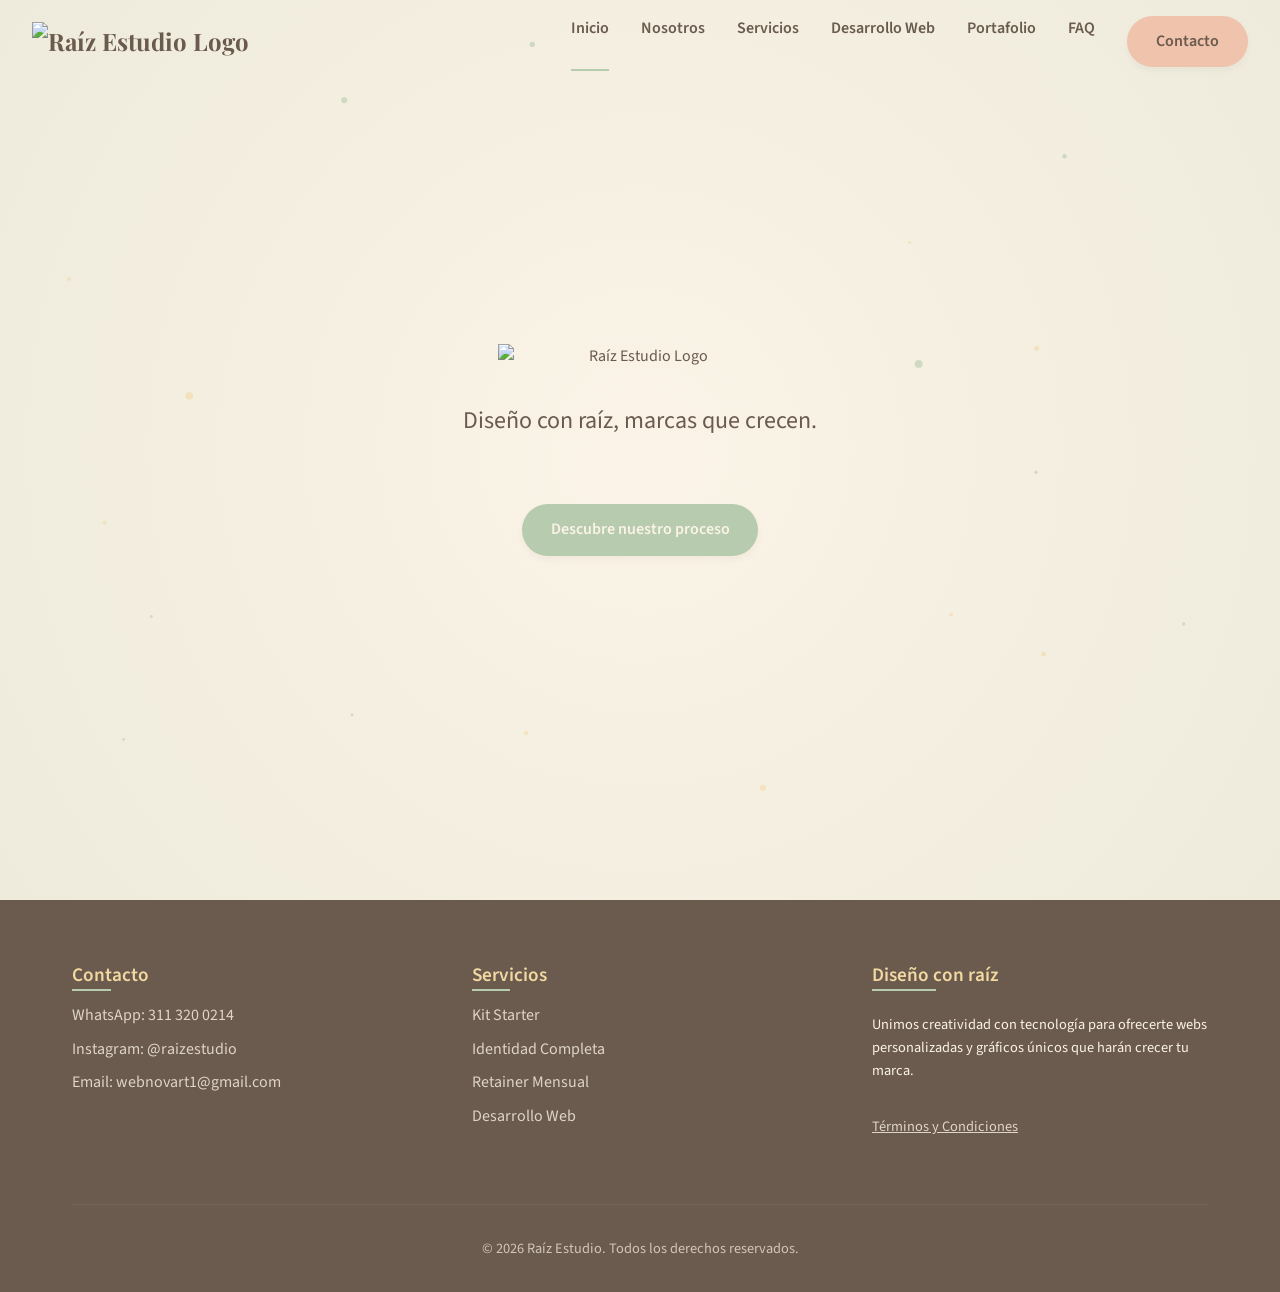
==== index.html @ c8e25a86 "Subir página renovada (HTML, CSS, JS y assets)" ====
<!DOCTYPE html>
<html lang="es">

<head>
  <meta charset="UTF-8">
  <meta name="viewport" content="width=device-width, initial-scale=1.0">
  <title>Inicio | Raíz Estudio</title>
  <link rel="preconnect" href="https://fonts.googleapis.com">
  <link rel="preconnect" href="https://fonts.gstatic.com" crossorigin>
  <link
    href="https://fonts.googleapis.com/css2?family=Playfair+Display:ital,wght@0,400;0,600;0,700;1,400&family=Source+Sans+3:ital,wght@0,400;0,600;1,400&display=swap"
    rel="stylesheet">
  <link rel="stylesheet" href="css/variables.css">
  <link rel="stylesheet" href="css/base.css">
  <link rel="stylesheet" href="css/components.css">
  <link rel="stylesheet" href="css/sections.css">
  <link rel="stylesheet" href="css/footer.css">
</head>

<body class="home-page">

  <nav class="navbar">
    <div class="nav-logo">
      <a href="index.html" style="display: flex; align-items: center;">
        <img src="assets/images/logo-raiz.png" alt="Raíz Estudio Logo">
      </a>
    </div>
    <button class="hamburger">
      <span class="hamburger-line"></span>
      <span class="hamburger-line"></span>
      <span class="hamburger-line"></span>
    </button>
    <div class="nav-links">
      <a href="index.html" class="active">Inicio</a>
      <a href="nosotros.html">Nosotros</a>
      <a href="servicios.html">Servicios</a>
      <a href="desarrolloweb.html">Desarrollo Web</a>
      <a href="portafolio.html">Portafolio</a>
      <a href="faq.html">FAQ</a>
      <a href="contacto.html" class="btn btn-primary">Contacto</a>
    </div>
  </nav>

  <main>

    <section id="inicio" class="hero">
      <canvas id="hero-canvas"></canvas>
      <div class="hero-content">
        <img src="assets/images/logo-raiz.png" alt="Raíz Estudio Logo" class="hero-logo">
        <h1 class="hero-title" style="display: none;">Raíz Estudio</h1>
        <p class="hero-subtitle">Diseño con raíz, marcas que crecen.</p>
        <a href="nosotros.html" class="btn btn-secondary">Descubre nuestro proceso</a>
      </div>
    </section>

  </main>

  <footer>
    <div class="container">
      <div class="footer-grid">
        <div class="footer-section">
          <h3>Contacto</h3>
          <ul>
            <li><a href="https://wa.me/3113200214">WhatsApp: 311 320 0214</a></li>
            <li><a href="https://instagram.com/raizestudio">Instagram: @raizestudio</a></li>
            <li><a href="mailto:webnovart1@gmail.com">Email: webnovart1@gmail.com</a></li>
          </ul>
        </div>
        <div class="footer-section">
          <h3>Servicios</h3>
          <ul>
            <li><a href="servicios.html">Kit Starter</a></li>
            <li><a href="servicios.html">Identidad Completa</a></li>
            <li><a href="servicios.html">Retainer Mensual</a></li>
            <li><a href="servicios.html">Desarrollo Web</a></li>
          </ul>
        </div>
        <div class="footer-section">
          <h3>Diseño con raíz</h3>
          <p style="font-size: 0.9rem; margin-top: 10px;">Unimos creatividad con tecnología para ofrecerte webs
            personalizadas y gráficos únicos que harán crecer tu marca.</p>
          <a href="terminos.html" style="font-size: 0.9rem; text-decoration: underline;">Términos y Condiciones</a>
        </div>
      </div>
      <div class="copyright">
        &copy; 2026 Raíz Estudio. Todos los derechos reservados.
      </div>
    </div>
  </footer>


  <script src="data/portfolio-data.js"></script>
  <script src="js/app.js"></script>
</body>

</html>
---- css/variables.css ----
:root {
  /* Paleta de Colores Pastel */
  --color-crema: #FBF3E7;
  --color-salvia: #B7CBAE;
  --color-durazno: #EFC3AC;
  --color-mantequilla: #F2D9A1;
  --color-tierra: #6B5A4E;
  --color-blanco: #ffffff;
  --color-tierra-transparente: rgba(107, 90, 78, 0.1);

  /* Tipografía */
  --font-serif: 'Playfair Display', serif;
  --font-sans: 'Source Sans 3', sans-serif;

  /* Sombras y Transiciones */
  --shadow-sm: 0 4px 6px rgba(107, 90, 78, 0.05);
  --shadow-md: 0 10px 20px rgba(107, 90, 78, 0.08);
  --shadow-lg: 0 20px 40px rgba(107, 90, 78, 0.12);
  --transition-fast: 0.2s ease;
  --transition-normal: 0.4s cubic-bezier(0.25, 0.8, 0.25, 1);
  --transition-slow: 0.8s cubic-bezier(0.22, 1, 0.36, 1);

  /* Espaciado */
  --spacing-xs: 0.5rem;
  --spacing-sm: 1rem;
  --spacing-md: 2rem;
  --spacing-lg: 4rem;
  --spacing-xl: 8rem;

  /* Radios de borde */
  --radius-sm: 8px;
  --radius-md: 16px;
  --radius-lg: 24px;
  --radius-full: 9999px;
}

/* Base font sizes for rem scaling */
html {
  font-size: 16px;
  scroll-behavior: smooth;
}

@media (max-width: 768px) {
  html {
    font-size: 14px;
  }
}

/*-- campo de index interactivo--*/
.mobile-optimized {
  background: rgba(183, 203, 174, 0.15);
  border-radius: var(--radius-lg);
  padding: var(--spacing-lg) var(--spacing-md);
  margin: var(--spacing-lg) auto;
  max-width: 1200px;
}

.mobile-optimized-content {
  display: flex;
  align-items: center;
  gap: var(--spacing-lg);
  flex-wrap: wrap;
  justify-content: center;
}

.mobile-text {
  max-width: 500px;
}

.mobile-text h2 {
  color: var(--color-tierra);
  margin-bottom: var(--spacing-sm);
  font-size: 2rem;
}

.mobile-text .check {
  color: var(--color-salvia);
  font-weight: bold;
  margin-right: 5px;
}

.mobile-mockup {
  position: relative;
  width: 270px;
  height: 540px;
  display: flex;
  align-items: center;
  justify-content: center;
}

.phone-frame {
  width: 250px;
  height: 500px;
  border-radius: 38px;
  border: 8px solid var(--color-tierra);
  background: var(--color-tierra);
  box-shadow: var(--shadow-lg);
  overflow: hidden;
  position: relative;
}

.phone-frame iframe {
  width: 100%;
  height: 100%;
  border: none;
  border-radius: 30px;
  background: var(--color-crema);
}

.phone-glow {
  position: absolute;
  z-index: -1;
  width: 255px;
  height: 510px;
  left: 0;
  top: 0;
  border-radius: 40px;
  box-shadow: 0 0 30px rgba(183, 203, 174, 0.5), 0 0 15px rgba(239, 195, 172, 0.4);
  pointer-events: none;
}

.immersive-experience {
  max-width: 1200px;
  margin: var(--spacing-lg) auto;
  text-align: center;
  padding: 0 var(--spacing-md);
}

.interactive-row {
  display: flex;
  flex-wrap: wrap;
  gap: var(--spacing-md);
  justify-content: center;
  margin-top: var(--spacing-md);
}

.immersive-item {
  background: var(--color-blanco);
  border-radius: var(--radius-md);
  padding: var(--spacing-md);
  box-shadow: var(--shadow-md);
  min-width: 200px;
  max-width: 220px;
  display: flex;
  flex-direction: column;
  align-items: center;
  justify-content: center;
  gap: var(--spacing-xs);
  position: relative;
  transition: transform 0.3s ease;
}

.immersive-item span {
  font-weight: 600;
  color: var(--color-tierra);
}

#draw-canvas {
  background: var(--color-crema);
  border-radius: var(--radius-sm);
  border: 1px solid var(--color-tierra-transparente);
  cursor: crosshair;
}

.particle {
  position: absolute;
  width: 9px;
  height: 9px;
  border-radius: 50%;
  background: var(--color-durazno);
  pointer-events: none;
}

.flip-card {
  width: 150px;
  height: 100px;
  perspective: 1000px;
  cursor: pointer;
  margin: 0 auto;
}

.flip-card-inner {
  position: relative;
  width: 100%;
  height: 100%;
  text-align: center;
  transition: transform 0.6s;
  transform-style: preserve-3d;
}

.flip-card.flipped .flip-card-inner {
  transform: rotateY(180deg);
}

.flip-card-front,
.flip-card-back {
  position: absolute;
  width: 100%;
  height: 100%;
  -webkit-backface-visibility: hidden;
  backface-visibility: hidden;
  border-radius: var(--radius-sm);
  display: flex;
  flex-direction: column;
  align-items: center;
  justify-content: center;
  padding: 8px;
  font-size: 0.85rem;
}

.flip-card-front {
  background: rgba(183, 203, 174, 0.4);
  color: var(--color-tierra);
}

.flip-card-back {
  background: rgba(239, 195, 172, 0.6);
  color: var(--color-tierra);
  transform: rotateY(180deg);
}

/* Estilos corregidos para el Modo Oscuro */
body.dark-mode {
  background-color: #1a1d24 !important;
  color: #f4f4f4 !important;
}

body.dark-mode .card,
body.dark-mode .service-card,
body.dark-mode .immersive-item,
body.dark-mode .mobile-optimized {
  background-color: #232730 !important;
  color: #f4f4f4 !important;
  box-shadow: 0 4px 20px rgba(0, 0, 0, 0.5) !important;
}

body.dark-mode h1,
body.dark-mode h2,
body.dark-mode h3,
body.dark-mode p,
body.dark-mode span,
body.dark-mode strong {
  color: #f4f4f4 !important;
}

body.dark-mode .flip-card-front {
  background: #323846 !important;
  color: #f4f4f4 !important;
}

body.dark-mode .flip-card-back {
  background: #403631 !important;
  color: #f4f4f4 !important;
}

body.dark-mode #draw-canvas {
  background: #2a2f3d !important;
  border-color: #444 !important;
}

@media (max-width: 767px) {
  .mobile-optimized {
    display: none !important;
  }
}
---- css/base.css ----
* {
  margin: 0;
  padding: 0;
  box-sizing: border-box;
}

body {
  font-family: var(--font-sans);
  background-color: var(--color-crema);
  color: var(--color-tierra);
  line-height: 1.6;
  overflow-x: hidden;
}

h1, h2, h3, h4, h5, h6 {
  font-family: var(--font-serif);
  font-weight: 600;
  line-height: 1.2;
  margin-bottom: var(--spacing-sm);
}

h1 { font-size: 3.5rem; }
h2 { font-size: 2.5rem; }
h3 { font-size: 1.75rem; }

p {
  margin-bottom: var(--spacing-md);
  font-size: 1.1rem;
}

a {
  color: var(--color-tierra);
  text-decoration: none;
  transition: var(--transition-fast);
}

img {
  max-width: 100%;
  height: auto;
  display: block;
}

ul {
  list-style: none;
}

/* Utilities */
.container {
  width: 100%;
  max-width: 1200px;
  margin: 0 auto;
  padding: 0 var(--spacing-md);
}

.text-center { text-align: center; }
.section-padding { padding: var(--spacing-xl) 0; }
---- css/components.css ----
/* Buttons */
.btn {
  display: inline-block;
  padding: 0.8rem 1.8rem;
  border-radius: var(--radius-full);
  font-family: var(--font-sans);
  font-weight: 600;
  font-size: 1rem;
  text-align: center;
  cursor: pointer;
  border: none;
  transition: var(--transition-normal);
  text-decoration: none;
}

.btn-primary {
  background-color: var(--color-durazno);
  color: var(--color-tierra);
  box-shadow: var(--shadow-sm);
}

.btn-primary:hover {
  transform: translateY(-2px);
  box-shadow: var(--shadow-md);
  background-color: #f0b599;
}

.btn-secondary {
  background-color: var(--color-salvia);
  color: var(--color-crema);
  box-shadow: var(--shadow-sm);
}

.btn-secondary:hover {
  transform: translateY(-2px);
  box-shadow: var(--shadow-md);
  filter: brightness(1.05);
}

.btn-outline {
  background-color: transparent;
  border: 2px solid var(--color-tierra);
  color: var(--color-tierra);
}

.btn-outline:hover {
  background-color: var(--color-tierra);
  color: var(--color-crema);
}

/* Cards */
.card {
  background-color: var(--color-blanco);
  border-radius: var(--radius-lg);
  padding: var(--spacing-md);
  box-shadow: var(--shadow-md);
  transition: var(--transition-normal);
  position: relative;
  overflow: hidden;
}

/* Badges */
.badge {
  display: inline-block;
  padding: 0.25rem 0.75rem;
  border-radius: var(--radius-full);
  font-size: 0.8rem;
  font-weight: 600;
  text-transform: uppercase;
  letter-spacing: 1px;
}

.badge-popular {
  background-color: var(--color-mantequilla);
  color: var(--color-tierra);
}

/* Modal */
.modal-overlay {
  position: fixed;
  top: 0;
  left: 0;
  width: 100%;
  height: 100%;
  background-color: rgba(107, 90, 78, 0.8);
  backdrop-filter: blur(5px);
  z-index: 1000;
  opacity: 0;
  visibility: hidden;
  transition: var(--transition-normal);
  display: flex;
  align-items: center;
  justify-content: center;
}

.modal-overlay.active {
  opacity: 1;
  visibility: visible;
}

.modal-content {
  background-color: var(--color-crema);
  border-radius: var(--radius-lg);
  width: 90%;
  max-width: 900px;
  max-height: 90vh;
  overflow-y: auto;
  position: relative;
  transform: translateY(20px) scale(0.95);
  transition: var(--transition-normal);
  opacity: 0;
  box-shadow: var(--shadow-lg);
}

.modal-overlay.active .modal-content {
  transform: translateY(0) scale(1);
  opacity: 1;
}

.modal-close {
  position: absolute;
  top: 20px;
  right: 20px;
  background: var(--color-tierra-transparente);
  border: none;
  width: 40px;
  height: 40px;
  border-radius: 50%;
  font-size: 1.5rem;
  color: var(--color-tierra);
  cursor: pointer;
  display: flex;
  align-items: center;
  justify-content: center;
  transition: var(--transition-fast);
  z-index: 10;
}

.modal-close:hover {
  background: var(--color-tierra);
  color: var(--color-crema);
  transform: rotate(90deg);
}

/* Accordion (FAQ) */
.accordion-item {
  border-bottom: 1px solid var(--color-tierra-transparente);
  margin-bottom: var(--spacing-xs);
  border-radius: var(--radius-md);
  overflow: hidden;
}

.accordion-header {
  padding: var(--spacing-sm) var(--spacing-md);
  cursor: pointer;
  display: flex;
  justify-content: space-between;
  align-items: center;
  background-color: var(--color-crema);
  transition: var(--transition-fast);
}

.accordion-header h3 {
  margin-bottom: 0;
  font-size: 1.2rem;
  font-family: var(--font-sans);
}

.accordion-icon {
  font-size: 1.5rem;
  transition: var(--transition-normal);
  color: var(--color-salvia);
}

.accordion-item.active .accordion-icon {
  transform: rotate(45deg);
  color: var(--color-durazno);
}

.accordion-content {
  max-height: 0;
  overflow: hidden;
  transition: max-height 0.4s cubic-bezier(0.25, 0.8, 0.25, 1), padding 0.4s ease;
  background-color: rgba(183, 203, 174, 0.1); /* Very subtle salvia */
}

.accordion-item.active .accordion-content {
  padding: var(--spacing-md);
  max-height: 500px; /* Arbitrary large number */
}
---- css/sections.css ----
/* Navbar */
.navbar {
  position: fixed;
  top: 0;
  left: 0;
  width: 100%;
  padding: var(--spacing-sm) var(--spacing-md);
  display: flex;
  justify-content: space-between;
  align-items: center;
  z-index: 100;
  transition: var(--transition-normal);
  background-color: transparent;
}

.navbar.scrolled {
  background-color: rgba(251, 243, 231, 0.95);
  backdrop-filter: blur(10px);
  box-shadow: var(--shadow-sm);
  padding: var(--spacing-xs) var(--spacing-md);
}

.nav-logo {
  font-family: var(--font-serif);
  font-size: 1.5rem;
  font-weight: 700;
  color: var(--color-tierra);
  display: flex;
  align-items: center;
}

.nav-logo img {
  height: 40px; /* Adjust size as needed */
  width: auto;
}

.nav-links {
  display: flex;
  gap: var(--spacing-md);
}

.nav-links a {
  font-weight: 600;
  position: relative;
}

.nav-links a::after {
  content: '';
  position: absolute;
  bottom: -4px;
  left: 0;
  width: 0;
  height: 2px;
  background-color: var(--color-salvia);
  transition: var(--transition-normal);
}

.nav-links a:hover::after, .nav-links a.active::after {
  width: 100%;
}

.hamburger {
  display: none;
  background: none;
  border: none;
  cursor: pointer;
  padding: 5px;
}

.hamburger-line {
  display: block;
  width: 25px;
  height: 3px;
  margin: 5px 0;
  background-color: var(--color-tierra);
  transition: var(--transition-fast);
}

/* Hero Section */
.hero {
  min-height: 100vh;
  display: flex;
  align-items: center;
  justify-content: center;
  position: relative;
  overflow: hidden;
  background: radial-gradient(circle at center, var(--color-crema) 0%, rgba(183, 203, 174, 0.2) 100%);
}

.hero-content {
  text-align: center;
  z-index: 10;
  max-width: 800px;
}

.hero-title {
  font-size: 4.5rem;
  margin-bottom: var(--spacing-md);
  color: var(--color-tierra);
  opacity: 0; /* Animated in via JS */
}

.hero-logo {
  max-width: 400px;
  width: 80%;
  height: auto;
  margin: 0 auto var(--spacing-md);
  display: block;
  opacity: 0; /* Animated in via JS */
}

.hero-subtitle {
  font-size: 1.5rem;
  color: var(--color-tierra);
  margin-bottom: var(--spacing-lg);
  opacity: 0; /* Animated in via JS */
}

#hero-canvas {
  position: absolute;
  top: 0;
  left: 0;
  width: 100%;
  height: 100%;
  z-index: 1;
  pointer-events: none;
}

/* About Section */
.about {
  background-color: var(--color-crema);
  position: relative;
}

.about-grid {
  display: grid;
  grid-template-columns: 1fr 1fr;
  gap: var(--spacing-xl);
  align-items: center;
}

.about-pillars {
  display: flex;
  flex-direction: column;
  gap: var(--spacing-md);
}

.pillar-card {
  padding: var(--spacing-md);
  border-radius: var(--radius-lg);
  background: var(--color-blanco);
  box-shadow: var(--shadow-sm);
  transform: translateY(30px);
  opacity: 0;
  transition: all 0.6s cubic-bezier(0.25, 0.8, 0.25, 1);
}

.pillar-card.reveal {
  transform: translateY(0);
  opacity: 1;
}

.pillar-1 { background-color: rgba(183, 203, 174, 0.3); } /* Salvia sutil */
.pillar-2 { background-color: var(--color-crema); border: 1px solid rgba(107, 90, 78, 0.2); }
.pillar-3 { background-color: rgba(242, 217, 161, 0.3); } /* Mantequilla sutil */

.about-image-container {
  position: relative;
  border-radius: 40% 60% 70% 30% / 40% 50% 60% 50%;
  overflow: hidden;
  border: 4px solid var(--color-tierra);
  aspect-ratio: 1;
  animation: morph 8s ease-in-out infinite;
}

.about-image-container img {
  width: 100%;
  height: 100%;
  object-fit: cover;
}

@keyframes morph {
  0%, 100% { border-radius: 40% 60% 70% 30% / 40% 50% 60% 50%; }
  34% { border-radius: 70% 30% 50% 50% / 30% 30% 70% 70%; }
  67% { border-radius: 100% 60% 60% 100% / 100% 100% 60% 60%; }
}

/* Services Section */
.services {
  background-color: rgba(183, 203, 174, 0.1);
}

.services-grid {
  display: grid;
  grid-template-columns: repeat(auto-fit, minmax(280px, 1fr));
  gap: var(--spacing-lg);
  perspective: 1000px;
}

.service-card {
  transform-style: preserve-3d;
  background-color: var(--color-blanco);
  height: 100%;
  display: flex;
  flex-direction: column;
}

.service-icon {
  width: 60px;
  height: 60px;
  background-color: var(--color-durazno);
  border-radius: 50%;
  display: flex;
  align-items: center;
  justify-content: center;
  margin-bottom: var(--spacing-sm);
  color: var(--color-tierra);
  font-size: 1.5rem;
  transform: translateZ(30px);
}

.service-card h3 {
  transform: translateZ(20px);
}

.service-card p {
  transform: translateZ(10px);
  flex-grow: 1;
}

.service-deliverables {
  margin-top: var(--spacing-sm);
  max-height: 0;
  overflow: hidden;
  opacity: 0;
  transition: all 0.4s ease;
  transform: translateZ(15px);
}

.service-card:hover .service-deliverables {
  max-height: 200px;
  opacity: 1;
  margin-top: var(--spacing-md);
}

.service-deliverables li {
  position: relative;
  padding-left: 20px;
  margin-bottom: 5px;
  font-size: 0.9rem;
}

.service-deliverables li::before {
  content: '🌱';
  position: absolute;
  left: 0;
  font-size: 0.8rem;
}

/* Portfolio Section */
.portfolio {
  background-color: var(--color-crema);
}

.portfolio-header {
  text-align: center;
  margin-bottom: var(--spacing-lg);
}

.portfolio-grid {
  display: grid;
  grid-template-columns: repeat(auto-fill, minmax(320px, 1fr));
  gap: var(--spacing-md);
}

.portfolio-item {
  position: relative;
  border-radius: var(--radius-md);
  overflow: hidden;
  cursor: pointer;
  aspect-ratio: 4/3;
}

.portfolio-item img {
  width: 100%;
  height: 100%;
  object-fit: contain;
  background-color: var(--color-blanco);
  transition: transform 0.6s ease;
}

.portfolio-overlay {
  position: absolute;
  top: 0;
  left: 0;
  width: 100%;
  height: 100%;
  background: linear-gradient(to top, rgba(107, 90, 78, 0.9), rgba(107, 90, 78, 0.2));
  display: flex;
  flex-direction: column;
  justify-content: flex-end;
  padding: var(--spacing-md);
  opacity: 0;
  transition: opacity 0.4s ease;
}

.portfolio-item:hover img {
  transform: scale(1.05);
}

.portfolio-item:hover .portfolio-overlay {
  opacity: 1;
}

.portfolio-overlay h3 {
  color: var(--color-crema);
  margin-bottom: 5px;
  transform: translateY(20px);
  transition: transform 0.4s ease;
}

.portfolio-overlay p {
  color: var(--color-mantequilla);
  margin-bottom: 0;
  transform: translateY(20px);
  transition: transform 0.4s ease 0.1s;
}

.portfolio-item:hover .portfolio-overlay h3,
.portfolio-item:hover .portfolio-overlay p {
  transform: translateY(0);
}

/* Modal specific for portfolio */
.case-study-header {
  height: 300px;
  position: relative;
  overflow: hidden;
  border-radius: var(--radius-lg) var(--radius-lg) 0 0;
}

.case-study-header img {
  width: 100%;
  height: 100%;
  object-fit: contain;
  background-color: var(--color-blanco);
}

.case-study-body {
  padding: var(--spacing-lg);
}

.case-study-tags {
  display: flex;
  gap: var(--spacing-xs);
  margin-bottom: var(--spacing-md);
}

.case-study-gallery {
  display: grid;
  grid-template-columns: repeat(auto-fit, minmax(200px, 1fr));
  gap: var(--spacing-sm);
  margin-top: var(--spacing-md);
}

.case-study-gallery img {
  border-radius: var(--radius-sm);
  aspect-ratio: 1;
  width: 100%;
  height: 100%;
  object-fit: contain;
  background-color: var(--color-blanco);
  box-shadow: var(--shadow-sm);
  transition: transform 0.3s ease, box-shadow 0.3s ease;
}

.case-study-gallery img:hover {
  transform: scale(1.05);
  box-shadow: var(--shadow-md);
  z-index: 2;
  position: relative;
}

/* Contact / Chat Widget */
.contact {
  background-color: rgba(239, 195, 172, 0.1); /* Subtle durazno */
}

.chat-widget {
  max-width: 600px;
  margin: 0 auto;
  background: var(--color-blanco);
  border-radius: var(--radius-lg);
  box-shadow: var(--shadow-lg);
  overflow: hidden;
  display: flex;
  flex-direction: column;
  height: 500px;
}

.chat-header {
  background-color: var(--color-tierra);
  color: var(--color-crema);
  padding: var(--spacing-md);
  display: flex;
  align-items: center;
  gap: var(--spacing-sm);
}

.chat-avatar {
  width: 40px;
  height: 40px;
  background-color: var(--color-crema);
  border-radius: 50%;
  display: flex;
  align-items: center;
  justify-content: center;
  font-size: 1.2rem;
}

.chat-messages {
  flex-grow: 1;
  padding: var(--spacing-md);
  overflow-y: auto;
  display: flex;
  flex-direction: column;
  gap: var(--spacing-sm);
}

.message {
  max-width: 80%;
  padding: 12px 16px;
  border-radius: 18px;
  animation: popIn 0.3s cubic-bezier(0.175, 0.885, 0.32, 1.275);
}

@keyframes popIn {
  0% { transform: scale(0.8); opacity: 0; }
  100% { transform: scale(1); opacity: 1; }
}

.message.bot {
  align-self: flex-start;
  background-color: var(--color-crema);
  border-bottom-left-radius: 4px;
}

.message.user {
  align-self: flex-end;
  background-color: var(--color-durazno);
  color: var(--color-tierra);
  border-bottom-right-radius: 4px;
}

.chat-options {
  padding: var(--spacing-md);
  background-color: rgba(251, 243, 231, 0.5);
  border-top: 1px solid var(--color-tierra-transparente);
  display: flex;
  flex-direction: column;
  gap: var(--spacing-xs);
}

.chat-option-btn {
  background-color: var(--color-blanco);
  border: 1px solid var(--color-durazno);
  color: var(--color-tierra);
  padding: 10px 15px;
  border-radius: var(--radius-full);
  text-align: left;
  cursor: pointer;
  transition: var(--transition-fast);
}

.chat-option-btn:hover {
  background-color: var(--color-durazno);
}

.typing-indicator {
  display: flex;
  gap: 4px;
  padding: 12px 16px;
  background-color: var(--color-crema);
  border-radius: 18px;
  border-bottom-left-radius: 4px;
  align-self: flex-start;
  width: fit-content;
}

.typing-dot {
  width: 6px;
  height: 6px;
  background-color: var(--color-tierra);
  border-radius: 50%;
  animation: typing 1.4s infinite ease-in-out both;
}

.typing-dot:nth-child(1) { animation-delay: -0.32s; }
.typing-dot:nth-child(2) { animation-delay: -0.16s; }

@keyframes typing {
  0%, 80%, 100% { transform: scale(0); }
  40% { transform: scale(1); }
}

/* FAQ Section */
.faq {
  max-width: 800px;
  margin: 0 auto;
}

/* Responsive */
@media (max-width: 768px) {
  .hamburger { display: block; }
  
  .nav-links {
    position: fixed;
    top: 0;
    right: -100%;
    width: 80%;
    height: 100vh;
    background-color: var(--color-crema);
    flex-direction: column;
    padding: var(--spacing-xl) var(--spacing-md);
    transition: var(--transition-normal);
    box-shadow: -5px 0 15px rgba(0,0,0,0.1);
  }

  .nav-links.active {
    right: 0;
  }

  .about-grid {
    grid-template-columns: 1fr;
  }

  .hero-title { font-size: 3rem; }
}
---- css/footer.css ----
/* Footer */
footer {
  background-color: var(--color-tierra);
  color: var(--color-crema);
  padding: var(--spacing-lg) 0 var(--spacing-md);
}

.footer-grid {
  display: grid;
  grid-template-columns: repeat(auto-fit, minmax(250px, 1fr));
  gap: var(--spacing-lg);
  margin-bottom: var(--spacing-lg);
}

.footer-section h3 {
  color: var(--color-mantequilla);
  font-family: var(--font-sans);
  font-size: 1.2rem;
  margin-bottom: var(--spacing-sm);
  position: relative;
  display: inline-block;
}

.footer-section h3::after {
  content: '';
  position: absolute;
  left: 0;
  bottom: -4px;
  width: 50%;
  height: 2px;
  background-color: var(--color-salvia);
}

.footer-section ul li {
  margin-bottom: var(--spacing-xs);
  display: flex;
  align-items: center;
  gap: 10px;
}

.footer-section a {
  color: var(--color-crema);
  opacity: 0.8;
  transition: var(--transition-fast);
}

.footer-section a:hover {
  opacity: 1;
  color: var(--color-durazno);
  padding-left: 5px;
}

.footer-icon {
  width: 20px;
  height: 20px;
  fill: currentColor;
}

.copyright {
  text-align: center;
  padding-top: var(--spacing-md);
  border-top: 1px solid rgba(251, 243, 231, 0.1);
  font-size: 0.9rem;
  opacity: 0.7;
}
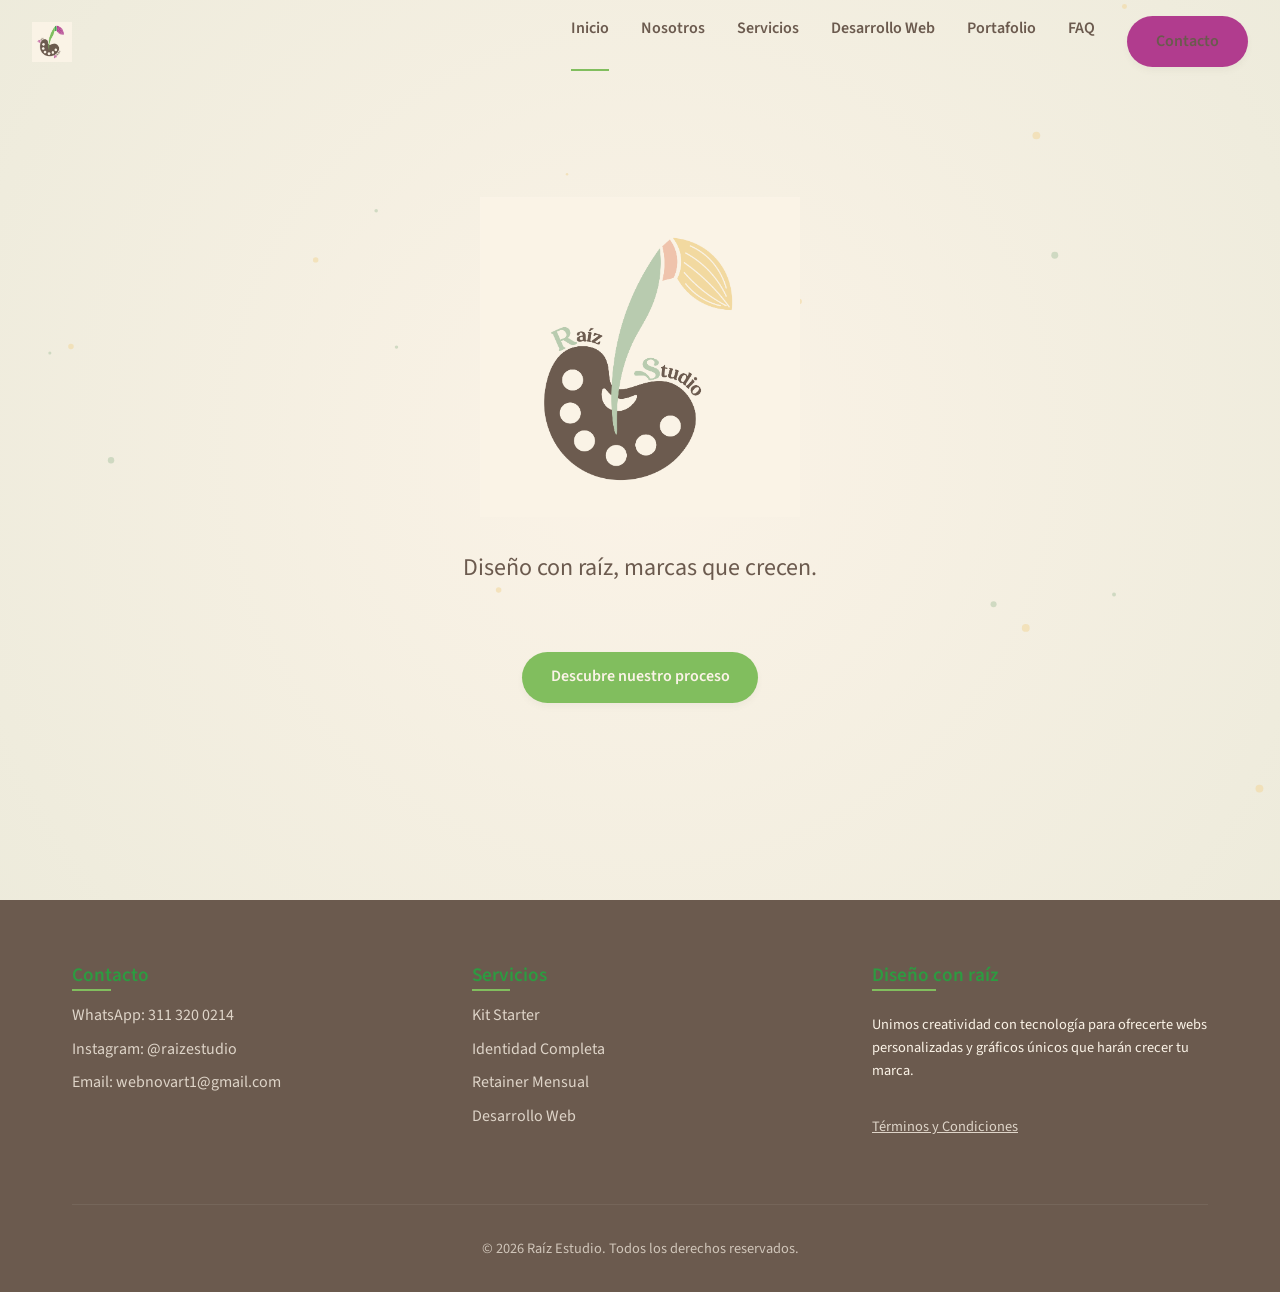
==== commit 8f8dec57: "Update index.html" ====
--- a/index.html
+++ b/index.html
@@ -22,7 +22,7 @@
   <nav class="navbar">
     <div class="nav-logo">
       <a href="index.html" style="display: flex; align-items: center;">
-        <img src="assets/images/logo-raiz.png" alt="Raíz Estudio Logo">
+        <img src="assets/images/Raiz estudio.png" alt="Raíz Estudio Logo">
       </a>
     </div>
     <button class="hamburger">
@@ -93,4 +93,4 @@
   <script src="js/app.js"></script>
 </body>
 
-</html>+</html>
--- a/css/variables.css
+++ b/css/variables.css
@@ -1,9 +1,11 @@
+/* Updated color variables to match new logo: purple #b13c8e, dark green #2d9b41, light green #81be5e
+   Coffee/brown (--color-tierra) and background (--color-crema) are preserved as requested */
 :root {
   /* Paleta de Colores Pastel */
   --color-crema: #FBF3E7;
-  --color-salvia: #B7CBAE;
-  --color-durazno: #EFC3AC;
-  --color-mantequilla: #F2D9A1;
+  --color-salvia: #81be5e; /* light green del logo */
+  --color-durazno: #b13c8e; /* morado del logo */
+  --color-mantequilla: #2d9b41; /* verde oscuro del logo */
   --color-tierra: #6B5A4E;
   --color-blanco: #ffffff;
   --color-tierra-transparente: rgba(107, 90, 78, 0.1);
@@ -115,7 +117,8 @@
   left: 0;
   top: 0;
   border-radius: 40px;
-  box-shadow: 0 0 30px rgba(183, 203, 174, 0.5), 0 0 15px rgba(239, 195, 172, 0.4);
+  /* updated to use light green and purple tones for glow */
+  box-shadow: 0 0 30px rgba(129, 190, 94, 0.5), 0 0 15px rgba(177, 60, 142, 0.4);
   pointer-events: none;
 }
 
@@ -209,12 +212,12 @@
 }
 
 .flip-card-front {
-  background: rgba(183, 203, 174, 0.4);
+  background: rgba(129, 190, 94, 0.4);
   color: var(--color-tierra);
 }
 
 .flip-card-back {
-  background: rgba(239, 195, 172, 0.6);
+  background: rgba(177, 60, 142, 0.6);
   color: var(--color-tierra);
   transform: rotateY(180deg);
 }
@@ -262,4 +265,4 @@
   .mobile-optimized {
     display: none !important;
   }
-}+}
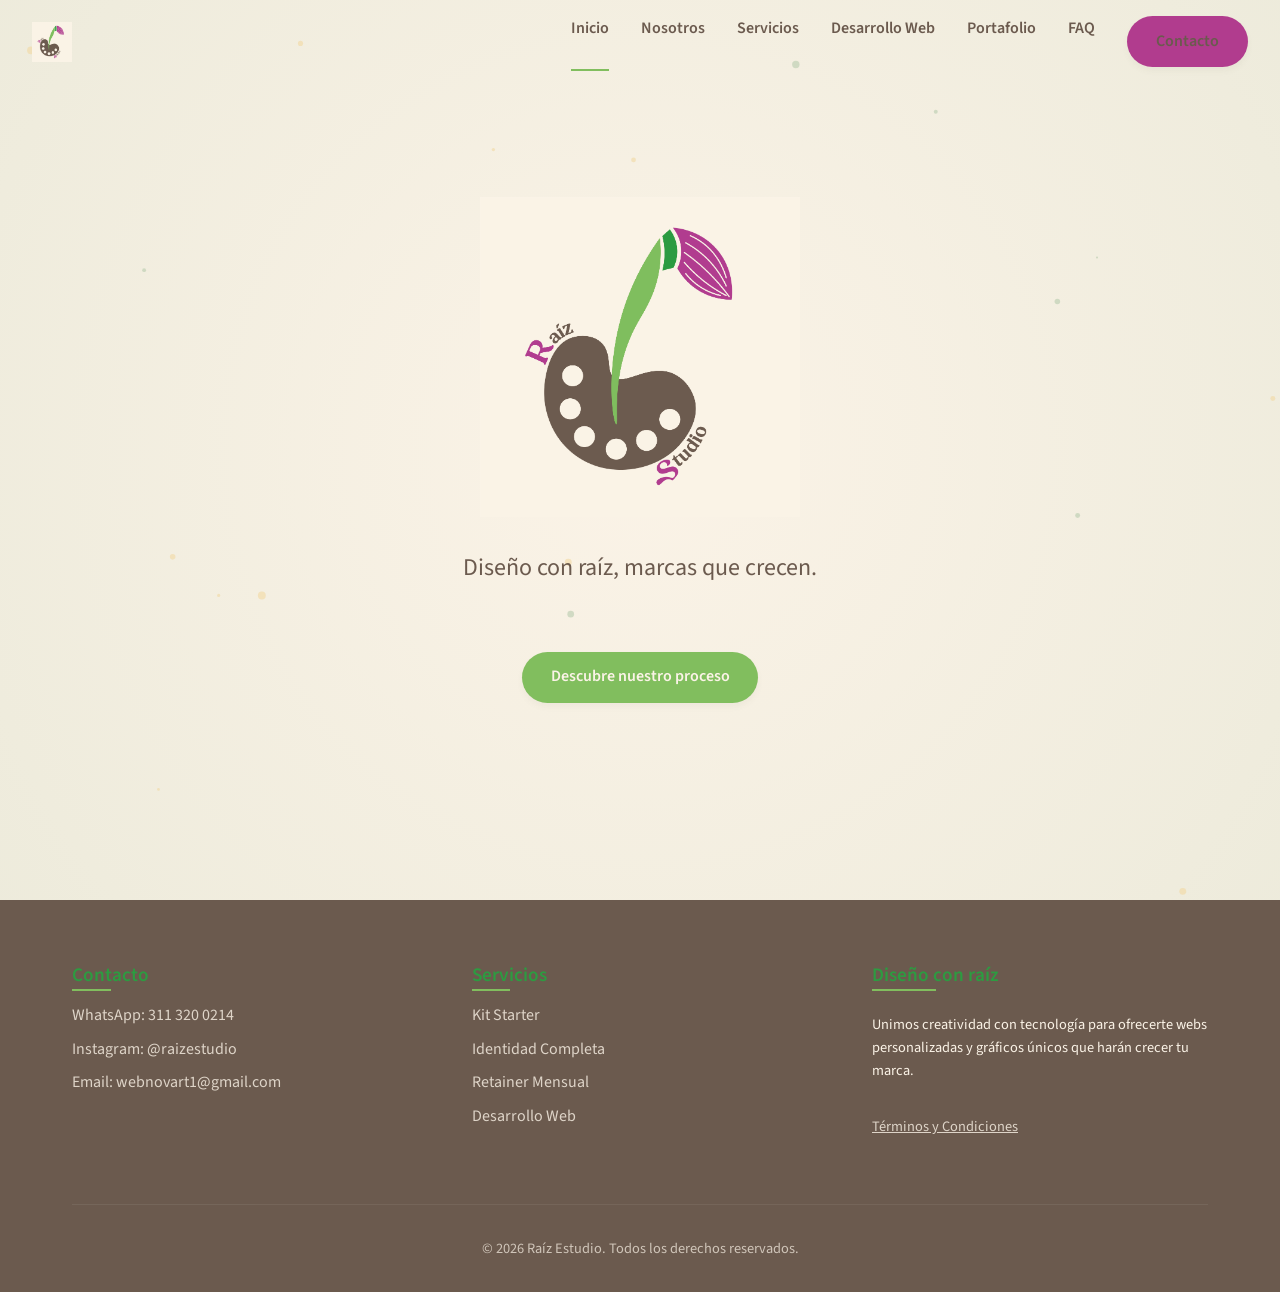
==== commit c4924889: "Update logo image source in index.html" ====
--- a/index.html
+++ b/index.html
@@ -46,7 +46,7 @@
     <section id="inicio" class="hero">
       <canvas id="hero-canvas"></canvas>
       <div class="hero-content">
-        <img src="assets/images/logo-raiz.png" alt="Raíz Estudio Logo" class="hero-logo">
+        <img src="assets/images/Raiz estudio.png" alt="Raíz Estudio Logo" class="hero-logo">
         <h1 class="hero-title" style="display: none;">Raíz Estudio</h1>
         <p class="hero-subtitle">Diseño con raíz, marcas que crecen.</p>
         <a href="nosotros.html" class="btn btn-secondary">Descubre nuestro proceso</a>
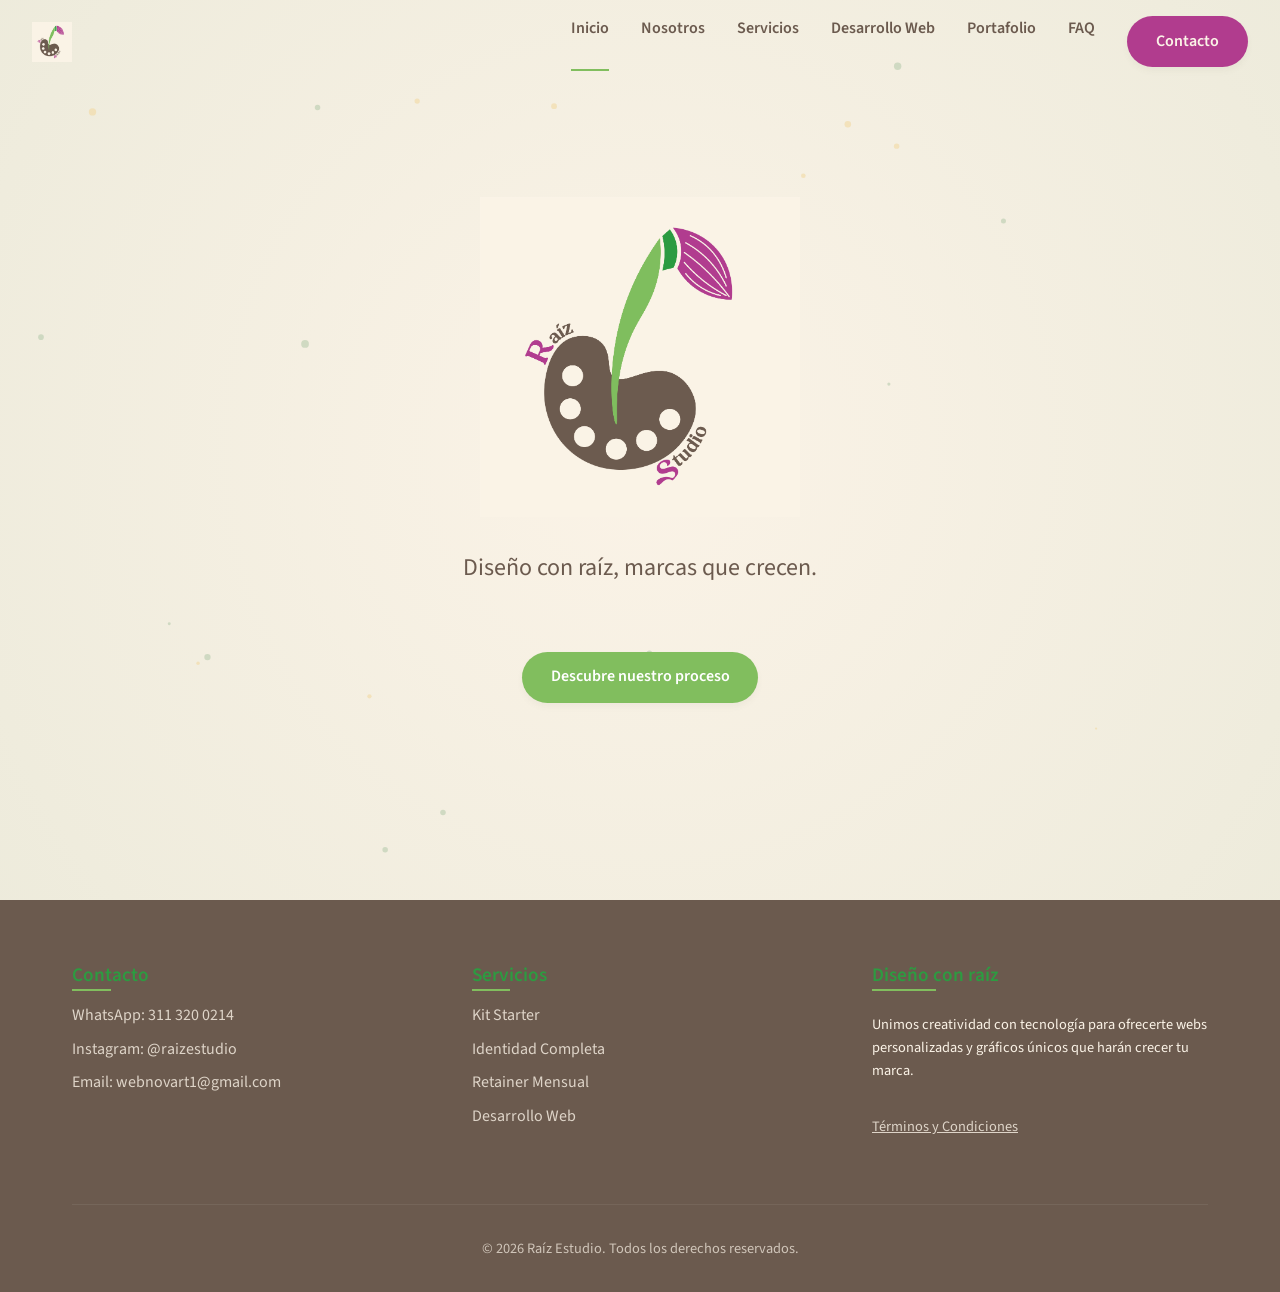
==== commit e7ec8c99: "Update Instagram links and add favicon to index.html" ====
--- a/index.html
+++ b/index.html
@@ -15,6 +15,7 @@
   <link rel="stylesheet" href="css/components.css">
   <link rel="stylesheet" href="css/sections.css">
   <link rel="stylesheet" href="css/footer.css">
+  <link rel="icon" href="assets/images/Raiz estudio.png" type="image/png">
 </head>
 
 <body class="home-page">
@@ -62,7 +63,7 @@
           <h3>Contacto</h3>
           <ul>
             <li><a href="https://wa.me/3113200214">WhatsApp: 311 320 0214</a></li>
-            <li><a href="https://instagram.com/raizestudio">Instagram: @raizestudio</a></li>
+            <li><a href="https://www.instagram.com/raizstudiocol?stkn=OHVyb2treWM5emw1">Instagram: @raizestudio</a></li>
             <li><a href="mailto:webnovart1@gmail.com">Email: webnovart1@gmail.com</a></li>
           </ul>
         </div>
--- a/css/components.css
+++ b/css/components.css
@@ -15,19 +15,19 @@
 
 .btn-primary {
   background-color: var(--color-durazno);
-  color: var(--color-tierra);
+  color: var(--color-crema);
   box-shadow: var(--shadow-sm);
 }
 
 .btn-primary:hover {
   transform: translateY(-2px);
   box-shadow: var(--shadow-md);
-  background-color: #f0b599;
+  background-color: #962f78;
 }
 
 .btn-secondary {
   background-color: var(--color-salvia);
-  color: var(--color-crema);
+  color: var(--color-blanco);
   box-shadow: var(--shadow-sm);
 }
 
@@ -181,10 +181,19 @@
   max-height: 0;
   overflow: hidden;
   transition: max-height 0.4s cubic-bezier(0.25, 0.8, 0.25, 1), padding 0.4s ease;
-  background-color: rgba(183, 203, 174, 0.1); /* Very subtle salvia */
+  background-color: rgba(129, 190, 94, 0.1);
 }
 
 .accordion-item.active .accordion-content {
   padding: var(--spacing-md);
-  max-height: 500px; /* Arbitrary large number */
+  max-height: 500px;
 }
+
+/* Improve readability of the contact option buttons on the purple hover state. */
+.chat-option-btn:hover,
+.chat-option-btn:focus-visible,
+.chat-option-btn:active {
+  color: var(--color-crema) !important;
+  background-color: #962f78 !important;
+  border-color: #962f78 !important;
+}
--- a/css/sections.css
+++ b/css/sections.css
@@ -30,7 +30,7 @@
 }
 
 .nav-logo img {
-  height: 40px; /* Adjust size as needed */
+  height: 40px;
   width: auto;
 }
 
@@ -97,7 +97,7 @@
   font-size: 4.5rem;
   margin-bottom: var(--spacing-md);
   color: var(--color-tierra);
-  opacity: 0; /* Animated in via JS */
+  opacity: 0;
 }
 
 .hero-logo {
@@ -106,14 +106,14 @@
   height: auto;
   margin: 0 auto var(--spacing-md);
   display: block;
-  opacity: 0; /* Animated in via JS */
+  opacity: 0;
 }
 
 .hero-subtitle {
   font-size: 1.5rem;
   color: var(--color-tierra);
   margin-bottom: var(--spacing-lg);
-  opacity: 0; /* Animated in via JS */
+  opacity: 0;
 }
 
 #hero-canvas {
@@ -160,9 +160,9 @@
   opacity: 1;
 }
 
-.pillar-1 { background-color: rgba(183, 203, 174, 0.3); } /* Salvia sutil */
+.pillar-1 { background-color: rgba(183, 203, 174, 0.3); }
 .pillar-2 { background-color: var(--color-crema); border: 1px solid rgba(107, 90, 78, 0.2); }
-.pillar-3 { background-color: rgba(242, 217, 161, 0.3); } /* Mantequilla sutil */
+.pillar-3 { background-color: rgba(242, 217, 161, 0.3); }
 
 .about-image-container {
   position: relative;
@@ -197,12 +197,16 @@
   perspective: 1000px;
 }
 
+/* Make service cards top-aligned and remove paragraph stretch to avoid large empty spaces */
 .service-card {
   transform-style: preserve-3d;
   background-color: var(--color-blanco);
   height: 100%;
   display: flex;
   flex-direction: column;
+  padding: var(--spacing-md);
+  gap: var(--spacing-sm);
+  justify-content: flex-start;
 }
 
 .service-icon {
@@ -223,9 +227,11 @@
   transform: translateZ(20px);
 }
 
+/* Prevent the paragraph from growing to fill the card */
 .service-card p {
   transform: translateZ(10px);
-  flex-grow: 1;
+  flex-grow: 0;
+  margin-bottom: 0;
 }
 
 .service-deliverables {
@@ -233,12 +239,13 @@
   max-height: 0;
   overflow: hidden;
   opacity: 0;
-  transition: all 0.4s ease;
+  transition: max-height 0.5s ease, opacity 0.4s ease, margin-top 0.4s ease;
   transform: translateZ(15px);
 }
 
+/* Allow every service, including Tienda Raíz, to show its complete list. */
 .service-card:hover .service-deliverables {
-  max-height: 200px;
+  max-height: 600px;
   opacity: 1;
   margin-top: var(--spacing-md);
 }
@@ -304,13 +311,8 @@
   transition: opacity 0.4s ease;
 }
 
-.portfolio-item:hover img {
-  transform: scale(1.05);
-}
-
-.portfolio-item:hover .portfolio-overlay {
-  opacity: 1;
-}
+.portfolio-item:hover img { transform: scale(1.05); }
+.portfolio-item:hover .portfolio-overlay { opacity: 1; }
 
 .portfolio-overlay h3 {
   color: var(--color-crema);
@@ -327,9 +329,7 @@
 }
 
 .portfolio-item:hover .portfolio-overlay h3,
-.portfolio-item:hover .portfolio-overlay p {
-  transform: translateY(0);
-}
+.portfolio-item:hover .portfolio-overlay p { transform: translateY(0); }
 
 /* Modal specific for portfolio */
 .case-study-header {
@@ -346,9 +346,7 @@
   background-color: var(--color-blanco);
 }
 
-.case-study-body {
-  padding: var(--spacing-lg);
-}
+.case-study-body { padding: var(--spacing-lg); }
 
 .case-study-tags {
   display: flex;
@@ -382,9 +380,7 @@
 }
 
 /* Contact / Chat Widget */
-.contact {
-  background-color: rgba(239, 195, 172, 0.1); /* Subtle durazno */
-}
+.contact { background-color: rgba(239, 195, 172, 0.1); }
 
 .chat-widget {
   max-width: 600px;
@@ -448,7 +444,8 @@
 .message.user {
   align-self: flex-end;
   background-color: var(--color-durazno);
-  color: var(--color-tierra);
+  color: var(--color-crema); /* antes era var(--color-tierra) */
+  font-weight: 600;          /* opcional: hace el texto más legible */
   border-bottom-right-radius: 4px;
 }
 
@@ -472,9 +469,7 @@
   transition: var(--transition-fast);
 }
 
-.chat-option-btn:hover {
-  background-color: var(--color-durazno);
-}
+.chat-option-btn:hover { background-color: var(--color-durazno); }
 
 .typing-indicator {
   display: flex;
@@ -487,52 +482,21 @@
   width: fit-content;
 }
 
-.typing-dot {
-  width: 6px;
-  height: 6px;
-  background-color: var(--color-tierra);
-  border-radius: 50%;
-  animation: typing 1.4s infinite ease-in-out both;
-}
+.typing-dot { width: 6px; height: 6px; background-color: var(--color-tierra); border-radius: 50%; animation: typing 1.4s infinite ease-in-out both; }
 
 .typing-dot:nth-child(1) { animation-delay: -0.32s; }
 .typing-dot:nth-child(2) { animation-delay: -0.16s; }
 
-@keyframes typing {
-  0%, 80%, 100% { transform: scale(0); }
-  40% { transform: scale(1); }
-}
+@keyframes typing { 0%, 80%, 100% { transform: scale(0); } 40% { transform: scale(1); } }
 
 /* FAQ Section */
-.faq {
-  max-width: 800px;
-  margin: 0 auto;
-}
+.faq { max-width: 800px; margin: 0 auto; }
 
 /* Responsive */
 @media (max-width: 768px) {
   .hamburger { display: block; }
-  
-  .nav-links {
-    position: fixed;
-    top: 0;
-    right: -100%;
-    width: 80%;
-    height: 100vh;
-    background-color: var(--color-crema);
-    flex-direction: column;
-    padding: var(--spacing-xl) var(--spacing-md);
-    transition: var(--transition-normal);
-    box-shadow: -5px 0 15px rgba(0,0,0,0.1);
-  }
-
-  .nav-links.active {
-    right: 0;
-  }
-
-  .about-grid {
-    grid-template-columns: 1fr;
-  }
-
+  .nav-links { position: fixed; top: 0; right: -100%; width: 80%; height: 100vh; background-color: var(--color-crema); flex-direction: column; padding: var(--spacing-xl) var(--spacing-md); transition: var(--transition-normal); box-shadow: -5px 0 15px rgba(0,0,0,0.1); }
+  .nav-links.active { right: 0; }
+  .about-grid { grid-template-columns: 1fr; }
   .hero-title { font-size: 3rem; }
 }
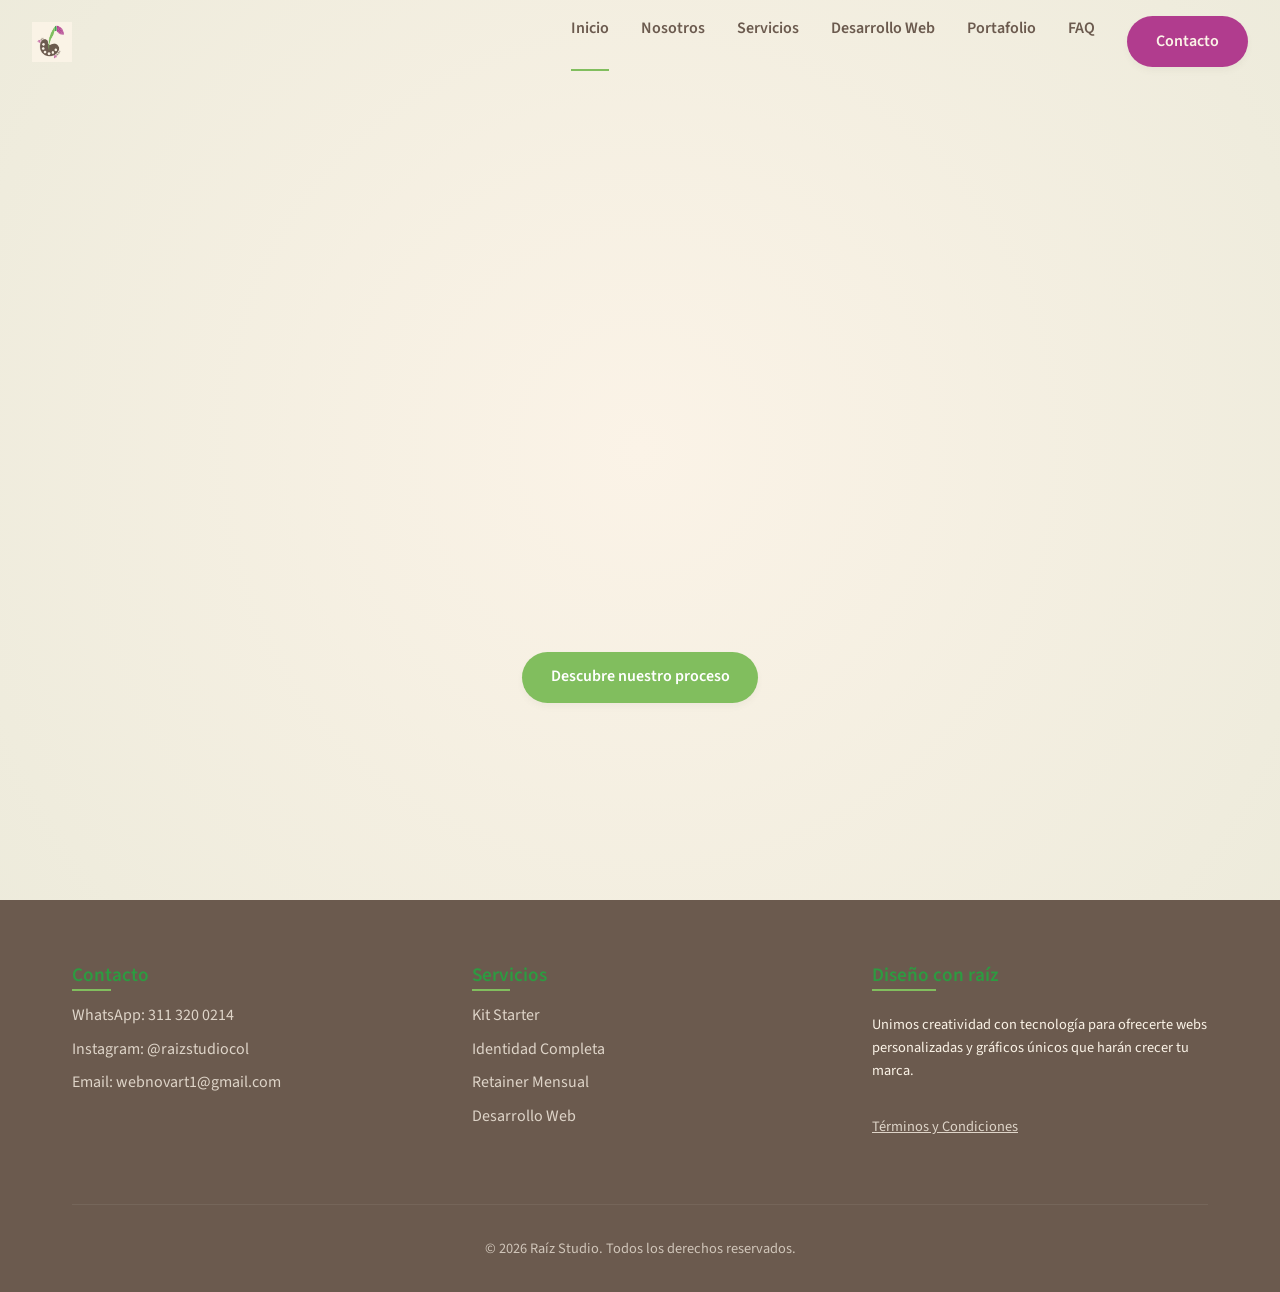
==== commit a6343a8e: "Actualizar Instagram, favicon y nombre Raíz Studio en todas las páginas" ====
--- a/index.html
+++ b/index.html
@@ -4,7 +4,8 @@
 <head>
   <meta charset="UTF-8">
   <meta name="viewport" content="width=device-width, initial-scale=1.0">
-  <title>Inicio | Raíz Estudio</title>
+  <title>Inicio | Raíz Studio</title>
+  <link rel="icon" href="assets/images/Raiz estudio.png" type="image/png">
   <link rel="preconnect" href="https://fonts.googleapis.com">
   <link rel="preconnect" href="https://fonts.gstatic.com" crossorigin>
   <link
@@ -15,7 +16,6 @@
   <link rel="stylesheet" href="css/components.css">
   <link rel="stylesheet" href="css/sections.css">
   <link rel="stylesheet" href="css/footer.css">
-  <link rel="icon" href="assets/images/Raiz estudio.png" type="image/png">
 </head>
 
 <body class="home-page">
@@ -23,7 +23,7 @@
   <nav class="navbar">
     <div class="nav-logo">
       <a href="index.html" style="display: flex; align-items: center;">
-        <img src="assets/images/Raiz estudio.png" alt="Raíz Estudio Logo">
+        <img src="assets/images/Raiz estudio.png" alt="Raíz Studio Logo">
       </a>
     </div>
     <button class="hamburger">
@@ -47,8 +47,8 @@
     <section id="inicio" class="hero">
       <canvas id="hero-canvas"></canvas>
       <div class="hero-content">
-        <img src="assets/images/Raiz estudio.png" alt="Raíz Estudio Logo" class="hero-logo">
-        <h1 class="hero-title" style="display: none;">Raíz Estudio</h1>
+        <img src="assets/images/Raiz estudio.png" alt="Raíz Studio Logo" class="hero-logo">
+        <h1 class="hero-title" style="display: none;">Raíz Studio</h1>
         <p class="hero-subtitle">Diseño con raíz, marcas que crecen.</p>
         <a href="nosotros.html" class="btn btn-secondary">Descubre nuestro proceso</a>
       </div>
@@ -63,7 +63,7 @@
           <h3>Contacto</h3>
           <ul>
             <li><a href="https://wa.me/3113200214">WhatsApp: 311 320 0214</a></li>
-            <li><a href="https://www.instagram.com/raizstudiocol?stkn=OHVyb2treWM5emw1">Instagram: @raizestudio</a></li>
+            <li><a href="https://www.instagram.com/raizstudiocol?stkn=OHVyb2treWM5emw1" target="_blank" rel="noopener noreferrer">Instagram: @raizstudiocol</a></li>
             <li><a href="mailto:webnovart1@gmail.com">Email: webnovart1@gmail.com</a></li>
           </ul>
         </div>
@@ -84,14 +84,11 @@
         </div>
       </div>
       <div class="copyright">
-        &copy; 2026 Raíz Estudio. Todos los derechos reservados.
+        &copy; 2026 Raíz Studio. Todos los derechos reservados.
       </div>
     </div>
   </footer>
 
-
-  <script src="data/portfolio-data.js"></script>
-  <script src="js/app.js"></script>
 </body>
 
 </html>
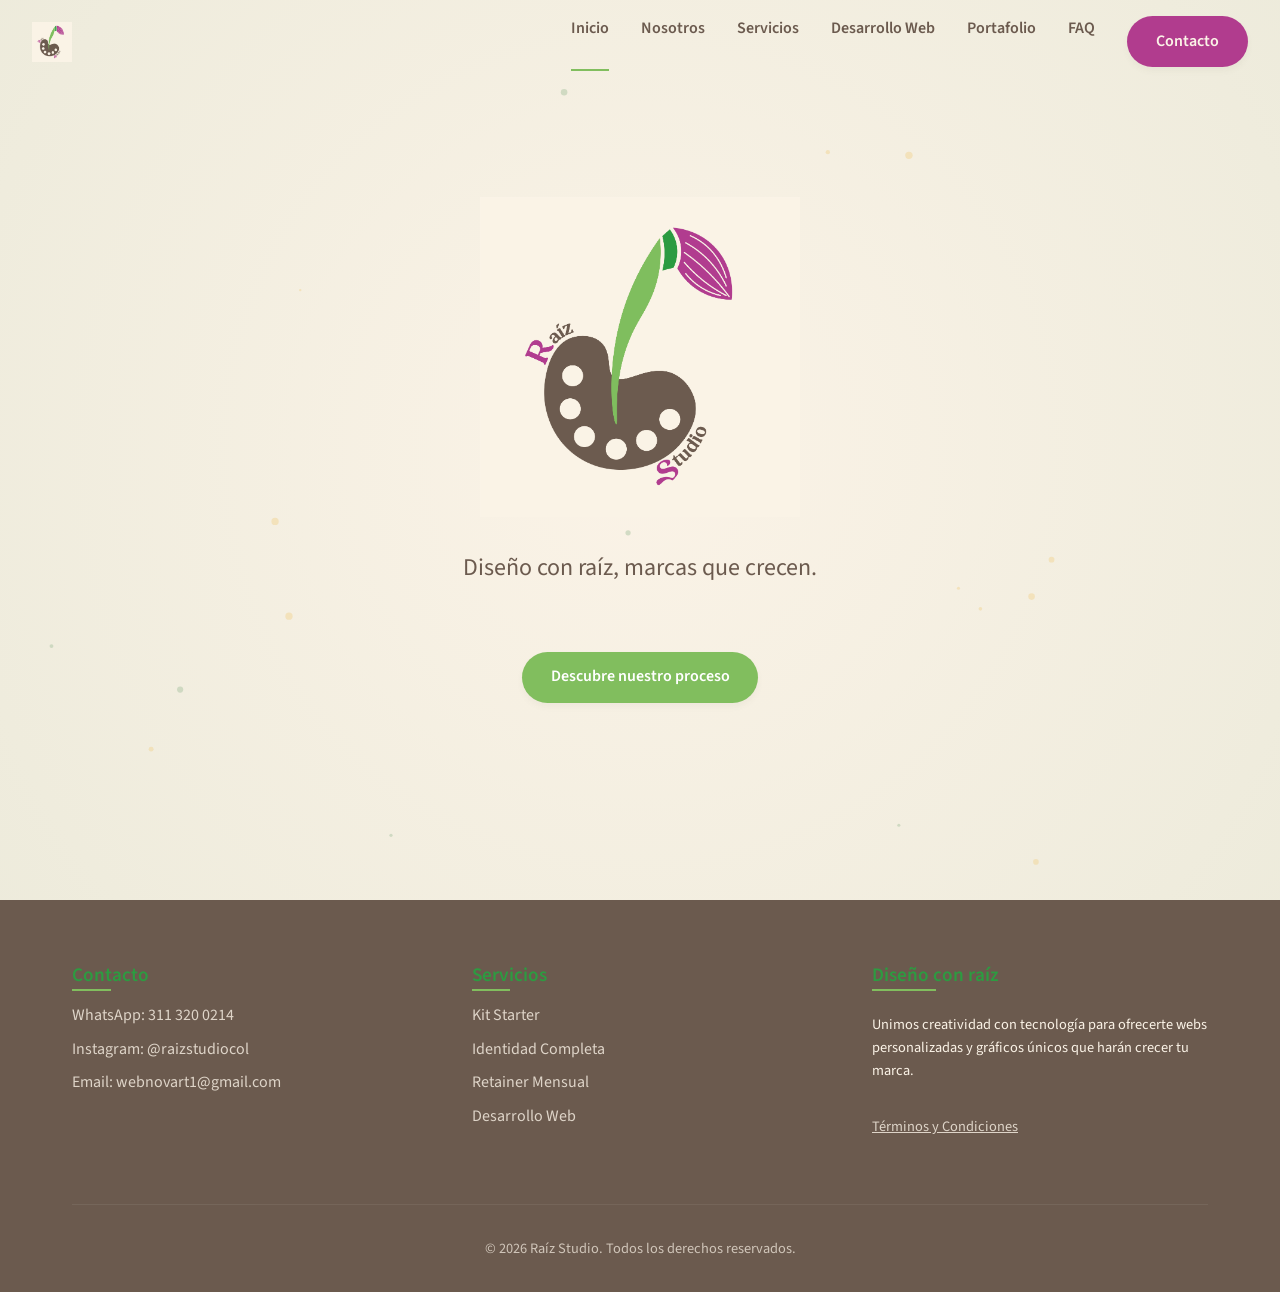
==== commit cf1e5046: "Restore homepage scripts so the main hero logo animation runs" ====
--- a/index.html
+++ b/index.html
@@ -89,6 +89,8 @@
     </div>
   </footer>
 
+  <script src="data/portfolio-data.js"></script>
+  <script src="js/app.js"></script>
 </body>
 
 </html>
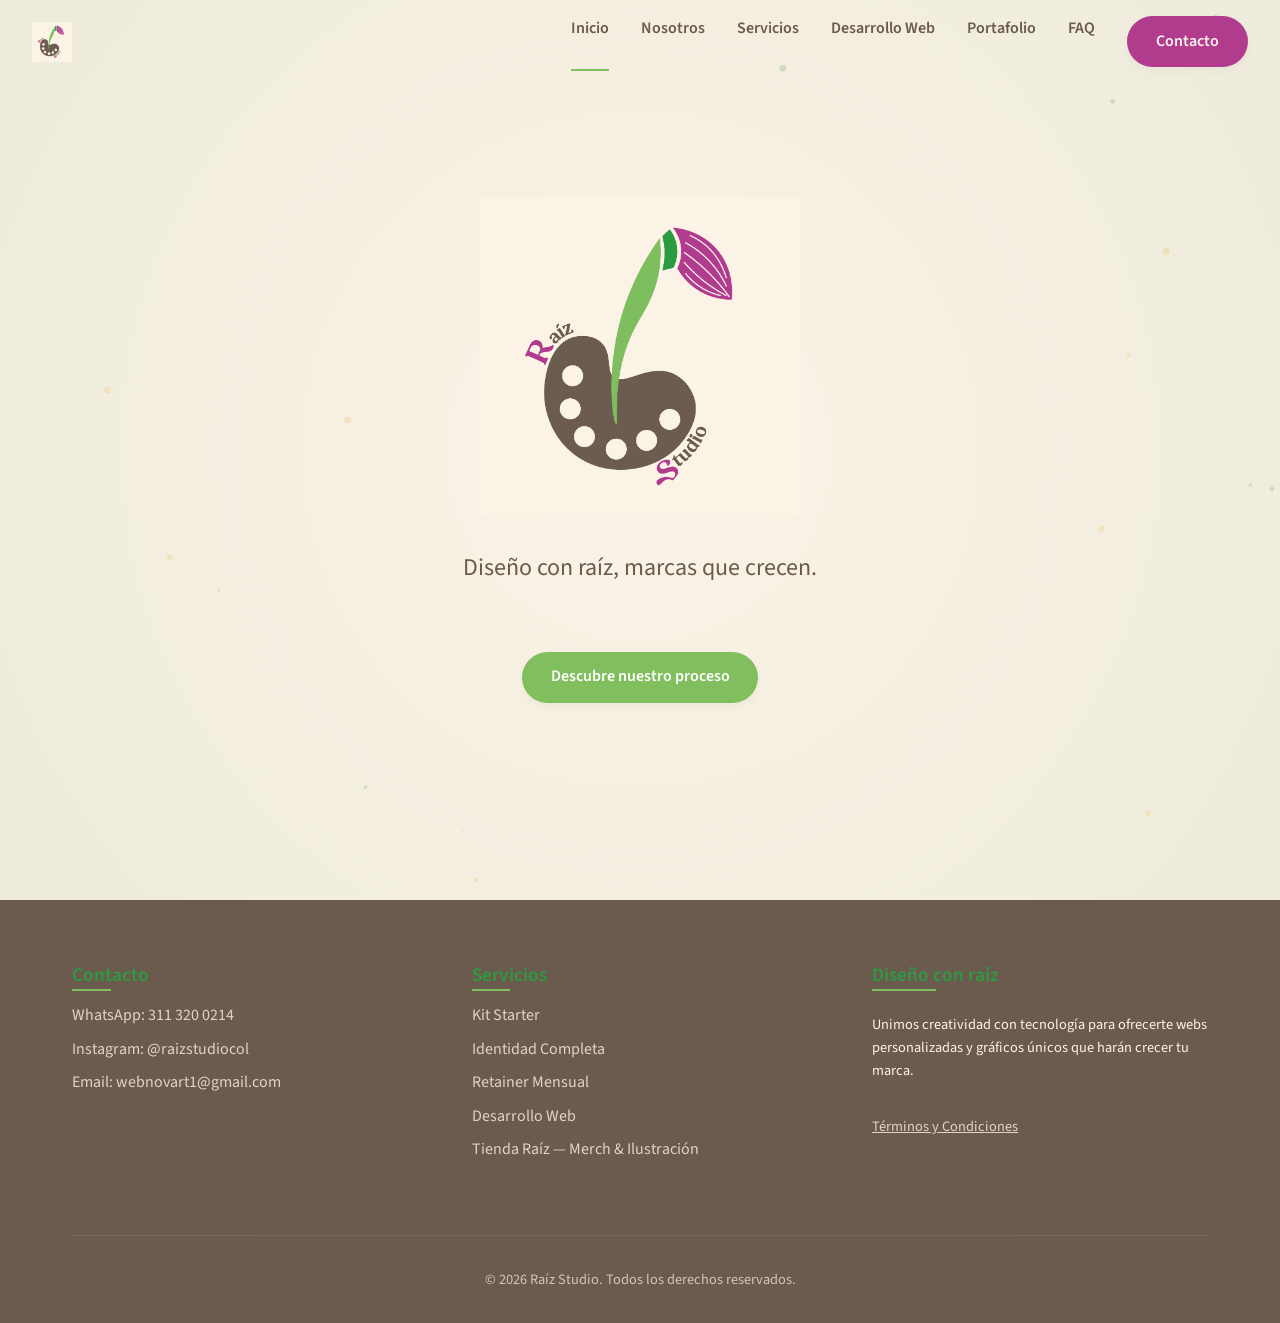
==== commit 865e0c7c: "Add 'Tienda Raíz — Merch & Ilustración' link" ====
--- a/index.html
+++ b/index.html
@@ -74,6 +74,7 @@
             <li><a href="servicios.html">Identidad Completa</a></li>
             <li><a href="servicios.html">Retainer Mensual</a></li>
             <li><a href="servicios.html">Desarrollo Web</a></li>
+            <li><a href="servicios.html">Tienda Raíz — Merch & Ilustración</a></li>
           </ul>
         </div>
         <div class="footer-section">
